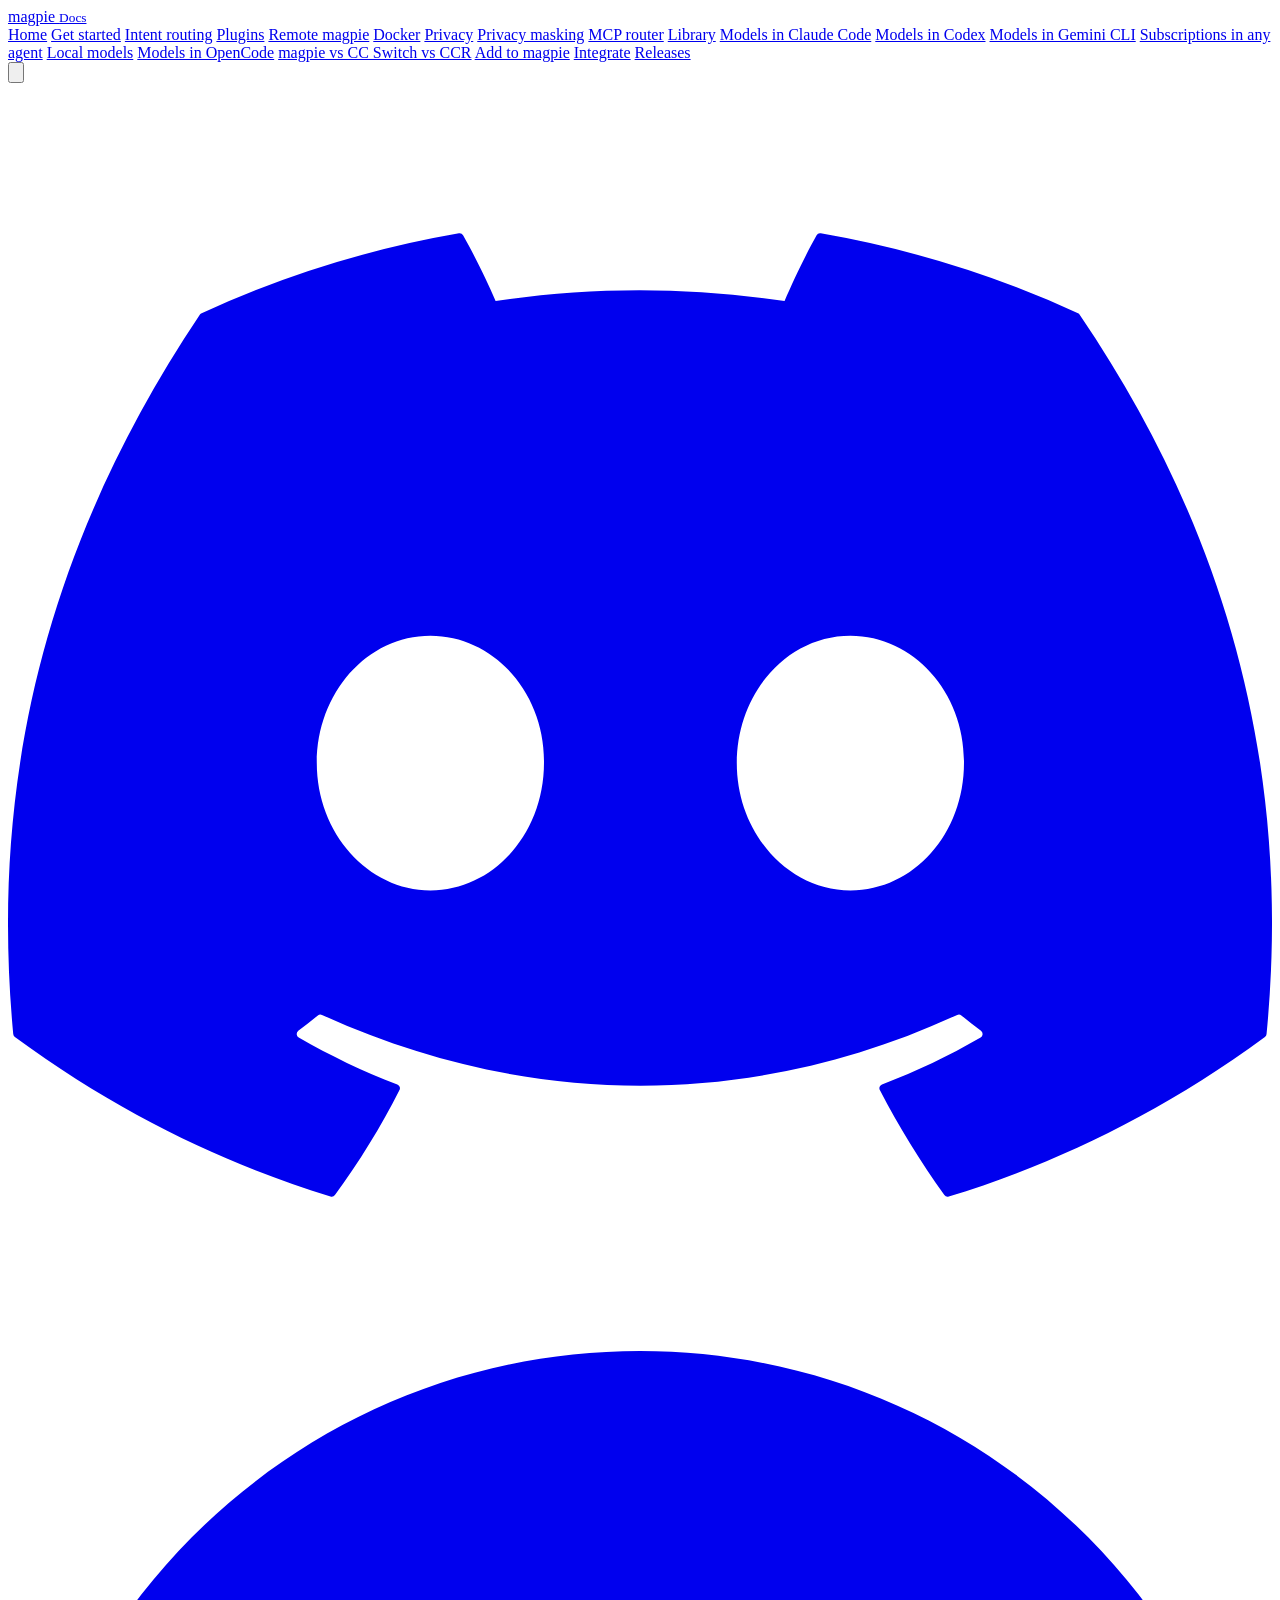
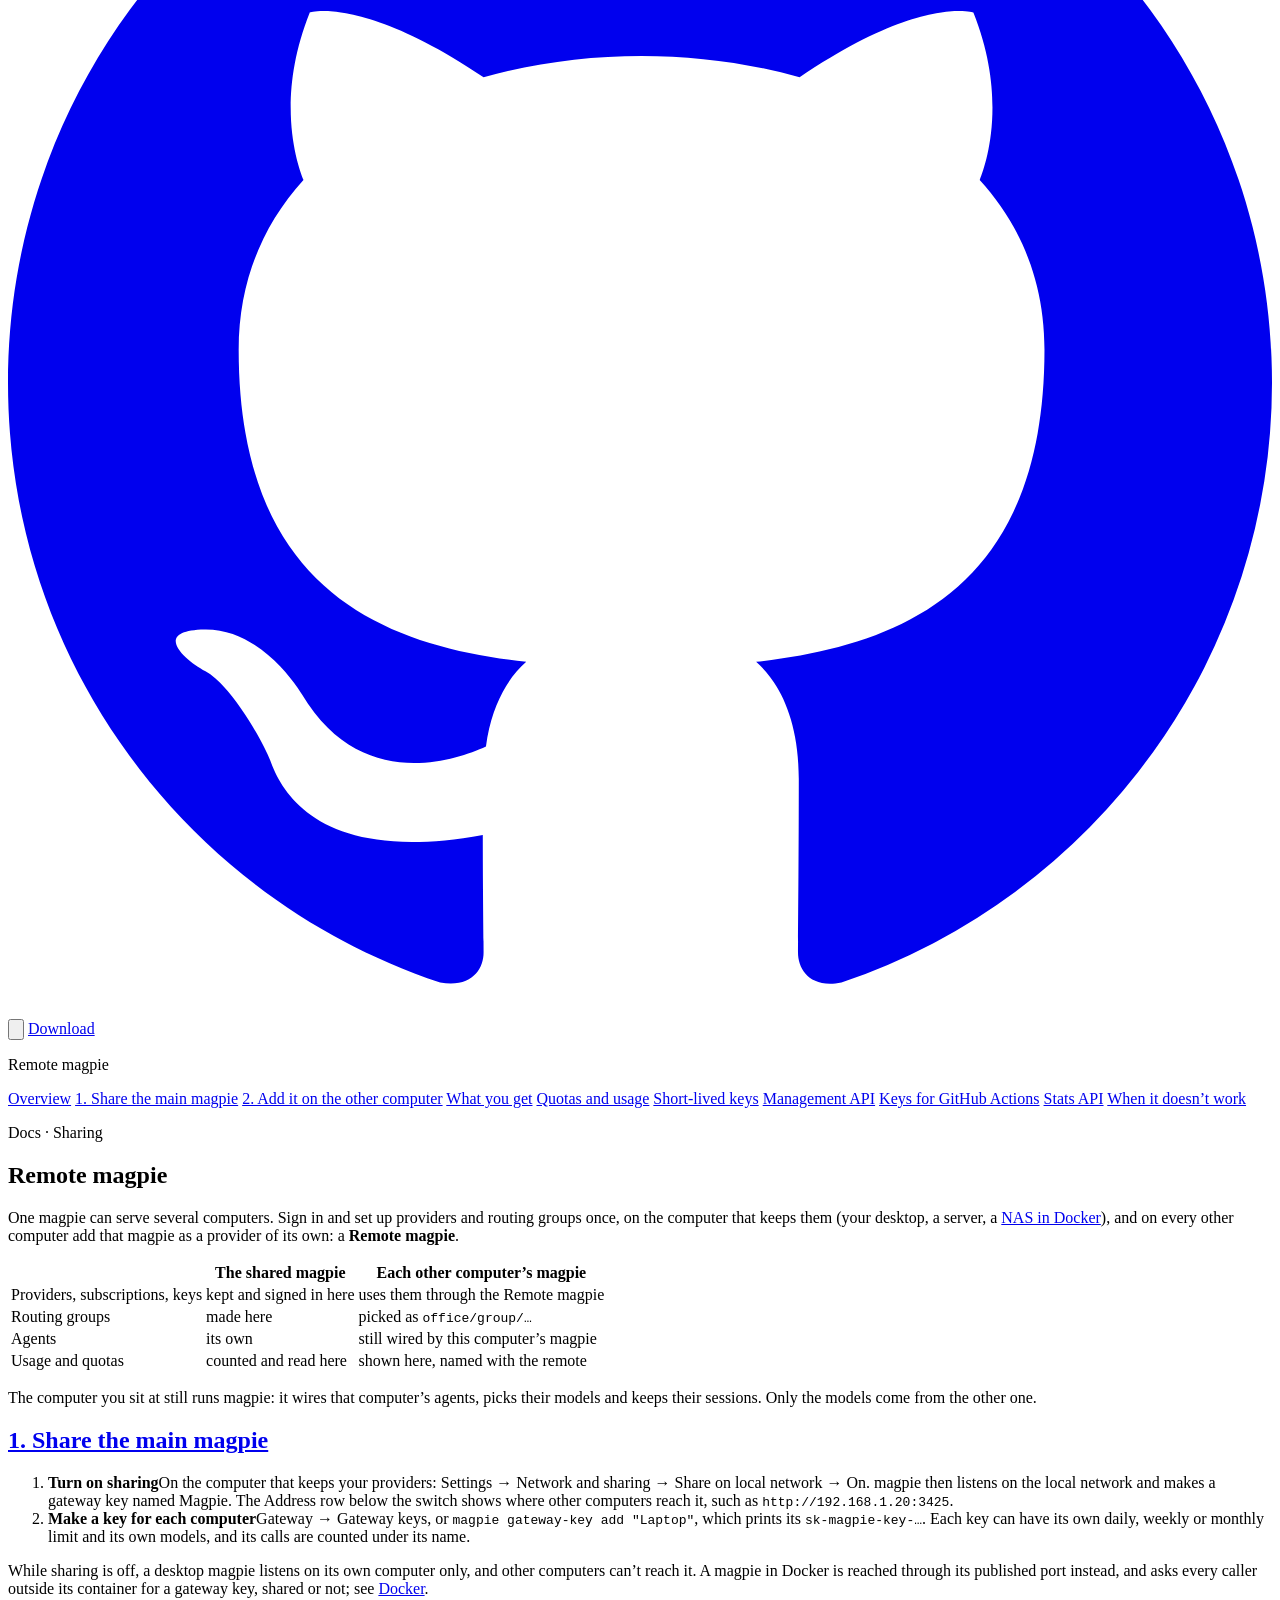
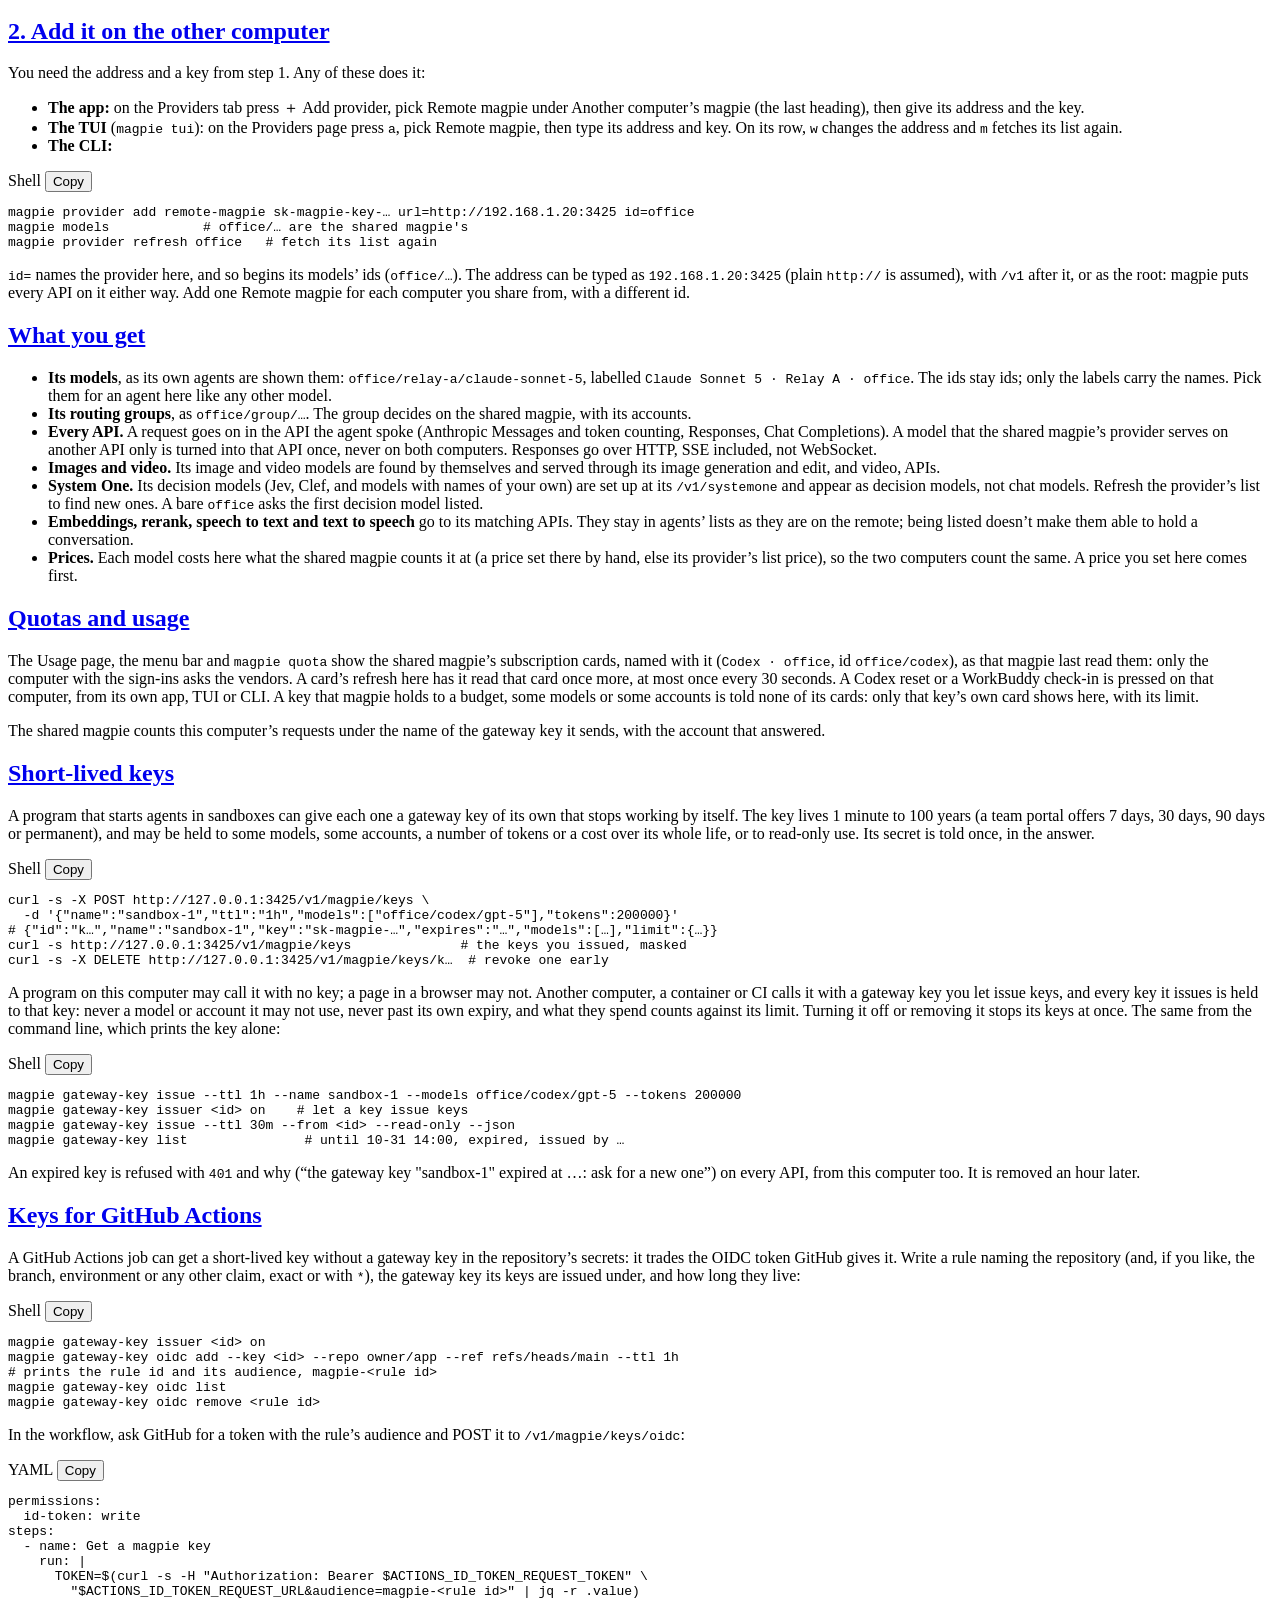
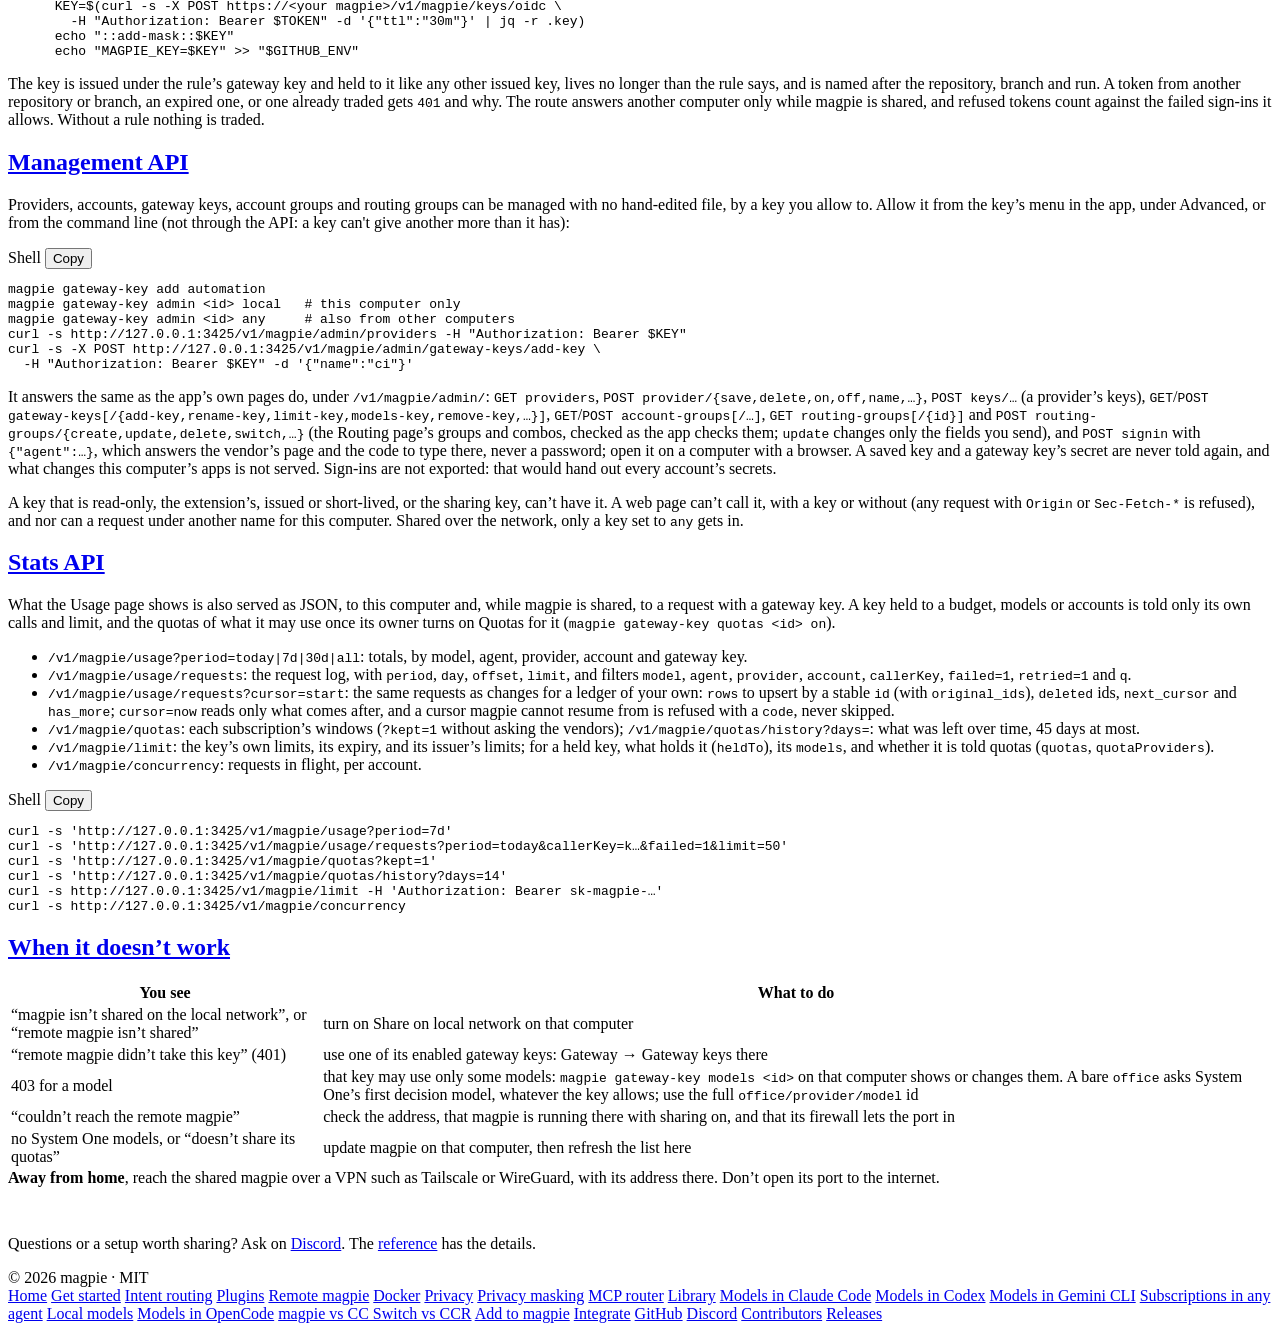
==== site/public/docs/remote.html @ 5e26d884 "access: member keys live up to 100 years, under a named issuer through the management API - MaxIssue" ====
<!doctype html>
<html lang="en">
<head>
<meta charset="utf-8">
<meta name="viewport" content="width=device-width, initial-scale=1">
<title>Remote magpie: one AI gateway for every computer on your network · magpie</title>
<meta name="description" content="Use one magpie from several computers: share it on the network, add it on each other computer as a Remote magpie (app, TUI or CLI), and what comes over: models, routing groups, images, System One, prices and quotas.">
<meta name="color-scheme" content="light dark">
<meta name="theme-color" content="#fafafa">
<script>
(() => {
  let mode = "system";
  try { mode = localStorage.getItem("theme") || "system"; } catch {}
  const q = matchMedia("(prefers-color-scheme: dark)");
  const apply = () => {
    const t = mode === "system" ? (q.matches ? "dark" : "light") : mode;
    document.documentElement.dataset.theme = t;
    document.querySelector('meta[name="theme-color"]').content = t === "dark" ? "#0b0b0c" : "#fafafa";
    document.querySelectorAll("button.theme").forEach((b) => { b.dataset.mode = mode; b.title = "Theme: " + mode; });
  };
  q.addEventListener("change", () => mode === "system" && apply());
  window.setTheme = (m) => { mode = m; try { m === "system" ? localStorage.removeItem("theme") : localStorage.setItem("theme", m); } catch {} apply(); };
  window.themeMode = () => mode;
  apply();
})();
</script>
<script>try{if(/Linux/.test(navigator.userAgent)&&!/Android/.test(navigator.userAgent)||localStorage.getItem("omarchy")||/[?&]omarchy=/.test(location.search))document.write('<script src="/omarchy.js"><\/script>')}catch(e){}</script>
<link rel="icon" href="/favicon.png" type="image/png">
<link rel="apple-touch-icon" href="/img/icon-256.png">
<link rel="alternate" hreflang="en" href="https://usemagpie.ai/docs/remote">
<link rel="alternate" hreflang="zh" href="https://usemagpie.ai/docs/zh/remote">
<link rel="alternate" hreflang="ja" href="https://usemagpie.ai/docs/ja/remote">
<link rel="alternate" hreflang="x-default" href="https://usemagpie.ai/docs/remote">
<link rel="canonical" href="https://usemagpie.ai/docs/remote">
<link rel="stylesheet" href="/docs.css">
<meta property="og:site_name" content="magpie">
<meta property="og:title" content="Remote magpie">
<meta property="og:description" content="One magpie&#x27;s providers, accounts and routing groups, on every computer you use.">
<meta property="og:image" content="https://usemagpie.ai/img/og.png">
<meta property="og:url" content="https://usemagpie.ai/docs/remote">
<meta name="twitter:card" content="summary_large_image">
<script type="application/ld+json">
{
 "@context": "https://schema.org",
 "@graph": [
  {
   "@type": "TechArticle",
   "headline": "Remote magpie",
   "description": "Use one magpie from several computers: share it on the network, add it on each other computer as a Remote magpie (app, TUI or CLI), and what comes over: models, routing groups, images, System One, prices and quotas.",
   "inLanguage": "en",
   "url": "https://usemagpie.ai/docs/remote",
   "about": {
    "@type": "SoftwareApplication",
    "name": "magpie",
    "applicationCategory": "DeveloperApplication",
    "operatingSystem": "macOS, Windows, Linux"
   },
   "publisher": {
    "@type": "Organization",
    "name": "magpie",
    "url": "https://usemagpie.ai/"
   }
  },
  {
   "@type": "BreadcrumbList",
   "itemListElement": [
    {
     "@type": "ListItem",
     "position": 1,
     "name": "magpie",
     "item": "https://usemagpie.ai/"
    },
    {
     "@type": "ListItem",
     "position": 2,
     "name": "Docs",
     "item": "https://usemagpie.ai/docs/start"
    },
    {
     "@type": "ListItem",
     "position": 3,
     "name": "Remote magpie",
     "item": "https://usemagpie.ai/docs/remote"
    }
   ]
  }
 ]
}
</script>
</head>
<body>

<nav><div class="wrap">
  <a class="brand" href="/"><img class="bird" src="/img/magpie-small.svg" alt="">magpie <small>Docs</small></a>
  <div class="links">
    <a href="/">Home</a>
    <a href="/docs/start">Get started</a>
    <a href="/docs/intent">Intent routing</a>
    <a href="/docs/plugins">Plugins</a>
    <a class="toc-only" href="/docs/remote">Remote magpie</a>
    <a class="toc-only" href="/docs/docker">Docker</a>
    <a class="toc-only" href="/docs/privacy">Privacy</a>
    <a class="toc-only" href="/docs/masking">Privacy masking</a>
    <a class="toc-only" href="/docs/mcp-router">MCP router</a>
    <a class="toc-only" href="/docs/library">Library</a>
    <a class="toc-only" href="/docs/claude-code-models">Models in Claude Code</a>
    <a class="toc-only" href="/docs/codex-models">Models in Codex</a>
    <a class="toc-only" href="/docs/gemini-cli-models">Models in Gemini CLI</a>
    <a class="toc-only" href="/docs/subscriptions">Subscriptions in any agent</a>
    <a class="toc-only" href="/docs/local-models">Local models</a>
    <a class="toc-only" href="/docs/opencode-models">Models in OpenCode</a>
    <a class="toc-only" href="/docs/alternatives">magpie vs CC Switch vs CCR</a>
    <a href="/docs/import">Add to magpie</a>
    <a href="/docs/integrate">Integrate</a>
    <a href="https://github.com/yetone/magpie-releases/releases">Releases</a>
  </div>
  <div class="langs">
    <button class="icon-btn lang" type="button" aria-label="Language" title="Language" aria-haspopup="true" aria-expanded="false" aria-controls="langs"><svg viewBox="0 0 16 16" fill="none" stroke="currentColor" stroke-width="1.4" aria-hidden="true"><circle cx="8" cy="8" r="6.25"/><path d="M1.75 8h12.5M8 1.75c1.7 1.75 2.55 3.83 2.55 6.25S9.7 12.5 8 14.25M8 1.75C6.3 3.5 5.45 5.58 5.45 8S6.3 12.5 8 14.25"/></svg></button>
    <div class="lang-menu" id="langs" hidden>
      <a href="/docs/remote" hreflang="en" lang="en">English</a>
      <a href="/docs/zh/remote" hreflang="zh" lang="zh">中文</a>
      <a href="/docs/ja/remote" hreflang="ja" lang="ja">日本語</a>
    </div>
  </div>
  <a class="icon-btn" href="https://discord.gg/vGSnD3ZKQF" aria-label="magpie on Discord" title="Join us on Discord"><svg viewBox="0 0 24 24" fill="currentColor" aria-hidden="true"><path d="M20.317 4.3698a19.7913 19.7913 0 00-4.8851-1.5152.0741.0741 0 00-.0785.0371c-.211.3753-.4447.8648-.6083 1.2495-1.8447-.2762-3.68-.2762-5.4868 0-.1636-.3933-.4058-.8742-.6177-1.2495a.077.077 0 00-.0785-.037 19.7363 19.7363 0 00-4.8852 1.515.0699.0699 0 00-.0321.0277C.5334 9.0458-.319 13.5799.0992 18.0578a.0824.0824 0 00.0312.0561c2.0528 1.5076 4.0413 2.4228 5.9929 3.0294a.0777.0777 0 00.0842-.0276c.4616-.6304.8731-1.2952 1.226-1.9942a.076.076 0 00-.0416-.1057c-.6528-.2476-1.2743-.5495-1.8722-.8923a.077.077 0 01-.0076-.1277c.1258-.0943.2517-.1923.3718-.2914a.0743.0743 0 01.0776-.0105c3.9278 1.7933 8.18 1.7933 12.0614 0a.0739.0739 0 01.0785.0095c.1202.099.246.1981.3728.2924a.077.077 0 01-.0066.1276 12.2986 12.2986 0 01-1.873.8914.0766.0766 0 00-.0407.1067c.3604.698.7719 1.3628 1.225 1.9932a.076.076 0 00.0842.0286c1.961-.6067 3.9495-1.5219 6.0023-3.0294a.077.077 0 00.0313-.0552c.5004-5.177-.8382-9.6739-3.5485-13.6604a.061.061 0 00-.0312-.0286zM8.02 15.3312c-1.1825 0-2.1569-1.0857-2.1569-2.419 0-1.3332.9555-2.4189 2.157-2.4189 1.2108 0 2.1757 1.0952 2.1568 2.419 0 1.3332-.9555 2.4189-2.1569 2.4189zm7.9748 0c-1.1825 0-2.1569-1.0857-2.1569-2.419 0-1.3332.9554-2.4189 2.1569-2.4189 1.2108 0 2.1757 1.0952 2.1568 2.419 0 1.3332-.946 2.4189-2.1568 2.4189Z"/></svg></a>
  <a class="icon-btn" href="https://github.com/yetone/magpie" aria-label="magpie on GitHub" title="Source on GitHub"><svg viewBox="0 0 16 16" fill="currentColor" aria-hidden="true"><path d="M8 0C3.58 0 0 3.58 0 8c0 3.54 2.29 6.53 5.47 7.59.4.07.55-.17.55-.38 0-.19-.01-.82-.01-1.49-2.01.37-2.53-.49-2.69-.94-.09-.23-.48-.94-.82-1.13-.28-.15-.68-.52-.01-.53.63-.01 1.08.58 1.23.82.72 1.21 1.87.87 2.33.66.07-.52.28-.87.51-1.07-1.78-.2-3.64-.89-3.64-3.95 0-.87.31-1.59.82-2.15-.08-.2-.36-1.02.08-2.12 0 0 .67-.21 2.2.82.64-.18 1.32-.27 2-.27.68 0 1.36.09 2 .27 1.53-1.04 2.2-.82 2.2-.82.44 1.1.16 1.92.08 2.12.51.56.82 1.27.82 2.15 0 3.07-1.87 3.75-3.65 3.95.29.25.54.73.54 1.48 0 1.07-.01 1.93-.01 2.2 0 .21.15.46.55.38A8.013 8.013 0 0 0 16 8c0-4.42-3.58-8-8-8Z"/></svg></a>
  <button class="icon-btn theme" type="button" aria-label="Theme" title="Theme: system"><svg class="i-system" viewBox="0 0 16 16" fill="none" stroke="currentColor" stroke-width="1.5"><rect x="1.75" y="2.75" width="12.5" height="8.5" rx="1.5"/><path d="M5.5 14h5M8 11.25V14"/></svg><svg class="i-light" viewBox="0 0 16 16" fill="none" stroke="currentColor" stroke-width="1.5" stroke-linecap="round"><circle cx="8" cy="8" r="3"/><path d="M8 1v1.5M8 13.5V15M1 8h1.5M13.5 8H15M3 3l1 1M12 12l1 1M3 13l1-1M12 4l1-1"/></svg><svg class="i-dark" viewBox="0 0 16 16" fill="none" stroke="currentColor" stroke-width="1.5" stroke-linejoin="round"><path d="M13.5 9.5A5.5 5.5 0 0 1 6.5 2.5a5.5 5.5 0 1 0 7 7Z"/></svg></button>
  <a class="btn small" href="/#get">Download</a>
</div></nav>

<main class="wrap doc">
  <aside class="toc">
    <p>Remote magpie</p>
    <a href="#overview">Overview</a>
    <a href="#share">1. Share the main magpie</a>
    <a href="#add">2. Add it on the other computer</a>
    <a href="#models">What you get</a>
    <a href="#quotas">Quotas and usage</a>
    <a href="#keys">Short-lived keys</a>
    <a href="#admin">Management API</a>
    <a href="#oidc">Keys for GitHub Actions</a>
    <a href="#api">Stats API</a>
    <a href="#trouble">When it doesn’t work</a>
  </aside>

  <article>
    <p class="eyebrow" id="overview">Docs · Sharing</p>
    <h1>Remote magpie</h1>
    <p class="lede">One magpie can serve several computers. Sign in and set up providers and routing groups once, on the computer that keeps them (your desktop, a server, a <a href="/docs/docker">NAS in Docker</a>), and on every other computer add that magpie as a provider of its own: a <b>Remote magpie</b>.</p>

    <div class="table-wrap"><table>
      <tr><th></th><th>The shared magpie</th><th>Each other computer’s magpie</th></tr>
      <tr><td>Providers, subscriptions, keys</td><td>kept and signed in here</td><td>uses them through the Remote magpie</td></tr>
      <tr><td>Routing groups</td><td>made here</td><td>picked as <code>office/group/…</code></td></tr>
      <tr><td>Agents</td><td>its own</td><td>still wired by this computer’s magpie</td></tr>
      <tr><td>Usage and quotas</td><td>counted and read here</td><td>shown here, named with the remote</td></tr>
    </table></div>
    <p>The computer you sit at still runs magpie: it wires that computer’s agents, picks their models and keeps their sessions. Only the models come from the other one.</p>

    <h2 id="share"><a class="anchor" href="#share">1. Share the main magpie</a></h2>
    <ol class="steps">
      <li><b>Turn on sharing</b>On the computer that keeps your providers: <span class="ui">Settings</span> → <span class="ui">Network and sharing</span> → <span class="ui">Share on local network</span> → <span class="ui">On</span>. magpie then listens on the local network and makes a gateway key named <span class="ui">Magpie</span>. The <span class="ui">Address</span> row below the switch shows where other computers reach it, such as <code>http://192.168.1.20:3425</code>.</li>
      <li><b>Make a key for each computer</b><span class="ui">Gateway</span> → <span class="ui">Gateway keys</span>, or <code>magpie gateway-key add "Laptop"</code>, which prints its <code>sk-magpie-key-…</code>. Each key can have its own daily, weekly or monthly limit and its own models, and its calls are counted under its name.</li>
    </ol>
    <p>While sharing is off, a desktop magpie listens on its own computer only, and other computers can’t reach it. A magpie in Docker is reached through its published port instead, and asks every caller outside its container for a gateway key, shared or not; see <a href="/docs/docker#share">Docker</a>.</p>

    <h2 id="add"><a class="anchor" href="#add">2. Add it on the other computer</a></h2>
    <p>You need the address and a key from step 1. Any of these does it:</p>
    <ul>
      <li><b>The app:</b> on the <span class="ui">Providers</span> tab press <span class="ui">＋ Add provider</span>, pick <span class="ui">Remote magpie</span> under <span class="ui">Another computer’s magpie</span> (the last heading), then give its address and the key.</li>
      <li><b>The TUI</b> (<code>magpie tui</code>): on the Providers page press <code>a</code>, pick Remote magpie, then type its address and key. On its row, <code>w</code> changes the address and <code>m</code> fetches its list again.</li>
      <li><b>The CLI:</b></li>
    </ul>
    <div class="code">
      <span class="lang">Shell</span>
      <button class="copy" data-copy="ex-add">Copy</button>
      <pre id="ex-add">magpie provider add remote-magpie sk-magpie-key-… url=http://192.168.1.20:3425 id=office
magpie models            <span class="c"># office/… are the shared magpie's</span>
magpie provider refresh office   <span class="c"># fetch its list again</span></pre>
    </div>
    <p><code>id=</code> names the provider here, and so begins its models’ ids (<code>office/…</code>). The address can be typed as <code>192.168.1.20:3425</code> (plain <code>http://</code> is assumed), with <code>/v1</code> after it, or as the root: magpie puts every API on it either way. Add one Remote magpie for each computer you share from, with a different id.</p>

    <h2 id="models"><a class="anchor" href="#models">What you get</a></h2>
    <ul>
      <li><b>Its models</b>, as its own agents are shown them: <code>office/relay-a/claude-sonnet-5</code>, labelled <code>Claude Sonnet 5 · Relay A · office</code>. The ids stay ids; only the labels carry the names. Pick them for an agent here like any other model.</li>
      <li><b>Its routing groups</b>, as <code>office/group/…</code>. The group decides on the shared magpie, with its accounts.</li>
      <li><b>Every API.</b> A request goes on in the API the agent spoke (Anthropic Messages and token counting, Responses, Chat Completions). A model that the shared magpie’s provider serves on another API only is turned into that API once, never on both computers. Responses go over HTTP, SSE included, not WebSocket.</li>
      <li><b>Images and video.</b> Its image and video models are found by themselves and served through its image generation and edit, and video, APIs.</li>
      <li><b>System One.</b> Its decision models (Jev, Clef, and models with names of your own) are set up at its <code>/v1/systemone</code> and appear as decision models, not chat models. Refresh the provider’s list to find new ones. A bare <code>office</code> asks the first decision model listed.</li>
      <li><b>Embeddings, rerank, speech to text and text to speech</b> go to its matching APIs. They stay in agents’ lists as they are on the remote; being listed doesn’t make them able to hold a conversation.</li>
      <li><b>Prices.</b> Each model costs here what the shared magpie counts it at (a price set there by hand, else its provider’s list price), so the two computers count the same. A price you set here comes first.</li>
    </ul>

    <h2 id="quotas"><a class="anchor" href="#quotas">Quotas and usage</a></h2>
    <p>The Usage page, the menu bar and <code>magpie quota</code> show the shared magpie’s subscription cards, named with it (<code>Codex · office</code>, id <code>office/codex</code>), as that magpie last read them: only the computer with the sign-ins asks the vendors. A card’s refresh here has it read that card once more, at most once every 30 seconds. A Codex reset or a WorkBuddy check-in is pressed on that computer, from its own app, TUI or CLI. A key that magpie holds to a budget, some models or some accounts is told none of its cards: only that key’s own card shows here, with its limit.</p>
    <p>The shared magpie counts this computer’s requests under the name of the gateway key it sends, with the account that answered.</p>

    <h2 id="keys"><a class="anchor" href="#keys">Short-lived keys</a></h2>
    <p>A program that starts agents in sandboxes can give each one a gateway key of its own that stops working by itself. The key lives 1 minute to 100 years (a team portal offers 7 days, 30 days, 90 days or permanent), and may be held to some models, some accounts, a number of tokens or a cost over its whole life, or to read-only use. Its secret is told once, in the answer.</p>
    <div class="code">
      <span class="lang">Shell</span>
      <button class="copy" data-copy="ex-keys">Copy</button>
      <pre id="ex-keys">curl -s -X POST http://127.0.0.1:3425/v1/magpie/keys \
  -d '{"name":"sandbox-1","ttl":"1h","models":["office/codex/gpt-5"],"tokens":200000}'
<span class="c"># {"id":"k…","name":"sandbox-1","key":"sk-magpie-…","expires":"…","models":[…],"limit":{…}}</span>
curl -s http://127.0.0.1:3425/v1/magpie/keys              <span class="c"># the keys you issued, masked</span>
curl -s -X DELETE http://127.0.0.1:3425/v1/magpie/keys/k…  <span class="c"># revoke one early</span></pre>
    </div>
    <p>A program on this computer may call it with no key; a page in a browser may not. Another computer, a container or CI calls it with a gateway key you let issue keys, and every key it issues is held to that key: never a model or account it may not use, never past its own expiry, and what they spend counts against its limit. Turning it off or removing it stops its keys at once. The same from the command line, which prints the key alone:</p>
    <div class="code">
      <span class="lang">Shell</span>
      <button class="copy" data-copy="ex-keys-cli">Copy</button>
      <pre id="ex-keys-cli">magpie gateway-key issue --ttl 1h --name sandbox-1 --models office/codex/gpt-5 --tokens 200000
magpie gateway-key issuer &lt;id&gt; on    <span class="c"># let a key issue keys</span>
magpie gateway-key issue --ttl 30m --from &lt;id&gt; --read-only --json
magpie gateway-key list               <span class="c"># until 10-31 14:00, expired, issued by …</span></pre>
    </div>
    <p>An expired key is refused with <code>401</code> and why (“the gateway key "sandbox-1" expired at …: ask for a new one”) on every API, from this computer too. It is removed an hour later.</p>

    <h2 id="oidc"><a class="anchor" href="#oidc">Keys for GitHub Actions</a></h2>
    <p>A GitHub Actions job can get a short-lived key without a gateway key in the repository’s secrets: it trades the OIDC token GitHub gives it. Write a rule naming the repository (and, if you like, the branch, environment or any other claim, exact or with <code>*</code>), the gateway key its keys are issued under, and how long they live:</p>
    <div class="code">
      <span class="lang">Shell</span>
      <button class="copy" data-copy="ex-oidc-cli">Copy</button>
      <pre id="ex-oidc-cli">magpie gateway-key issuer &lt;id&gt; on
magpie gateway-key oidc add --key &lt;id&gt; --repo owner/app --ref refs/heads/main --ttl 1h
<span class="c"># prints the rule id and its audience, magpie-&lt;rule id&gt;</span>
magpie gateway-key oidc list
magpie gateway-key oidc remove &lt;rule id&gt;</pre>
    </div>
    <p>In the workflow, ask GitHub for a token with the rule’s audience and POST it to <code>/v1/magpie/keys/oidc</code>:</p>
    <div class="code">
      <span class="lang">YAML</span>
      <button class="copy" data-copy="ex-oidc">Copy</button>
      <pre id="ex-oidc">permissions:
  id-token: write
steps:
  - name: Get a magpie key
    run: |
      TOKEN=$(curl -s -H "Authorization: Bearer $ACTIONS_ID_TOKEN_REQUEST_TOKEN" \
        "$ACTIONS_ID_TOKEN_REQUEST_URL&amp;audience=magpie-&lt;rule id&gt;" | jq -r .value)
      KEY=$(curl -s -X POST https://&lt;your magpie&gt;/v1/magpie/keys/oidc \
        -H "Authorization: Bearer $TOKEN" -d '{"ttl":"30m"}' | jq -r .key)
      echo "::add-mask::$KEY"
      echo "MAGPIE_KEY=$KEY" &gt;&gt; "$GITHUB_ENV"</pre>
    </div>
    <p>The key is issued under the rule’s gateway key and held to it like any other issued key, lives no longer than the rule says, and is named after the repository, branch and run. A token from another repository or branch, an expired one, or one already traded gets <code>401</code> and why. The route answers another computer only while magpie is shared, and refused tokens count against the failed sign-ins it allows. Without a rule nothing is traded.</p>

    <h2 id="admin"><a class="anchor" href="#admin">Management API</a></h2>
    <p>Providers, accounts, gateway keys, account groups and routing groups can be managed with no hand-edited file, by a key you allow to. Allow it from the key’s menu in the app, under Advanced, or from the command line (not through the API: a key can't give another more than it has):</p>
    <div class="code">
      <span class="lang">Shell</span>
      <button class="copy" data-copy="ex-admin">Copy</button>
      <pre id="ex-admin">magpie gateway-key add automation
magpie gateway-key admin &lt;id&gt; local   <span class="c"># this computer only</span>
magpie gateway-key admin &lt;id&gt; any     <span class="c"># also from other computers</span>
curl -s http://127.0.0.1:3425/v1/magpie/admin/providers -H "Authorization: Bearer $KEY"
curl -s -X POST http://127.0.0.1:3425/v1/magpie/admin/gateway-keys/add-key \
  -H "Authorization: Bearer $KEY" -d '{"name":"ci"}'</pre>
    </div>
    <p>It answers the same as the app’s own pages do, under <code>/v1/magpie/admin/</code>: <code>GET providers</code>, <code>POST provider/{save,delete,on,off,name,…}</code>, <code>POST keys/…</code> (a provider’s keys), <code>GET</code>/<code>POST gateway-keys[/{add-key,rename-key,limit-key,models-key,remove-key,…}]</code>, <code>GET</code>/<code>POST account-groups[/…]</code>, <code>GET routing-groups[/{id}]</code> and <code>POST routing-groups/{create,update,delete,switch,…}</code> (the Routing page’s groups and combos, checked as the app checks them; <code>update</code> changes only the fields you send), and <code>POST signin</code> with <code>{"agent":…}</code>, which answers the vendor’s page and the code to type there, never a password; open it on a computer with a browser. A saved key and a gateway key’s secret are never told again, and what changes this computer’s apps is not served. Sign-ins are not exported: that would hand out every account’s secrets.</p>
    <p>A key that is read-only, the extension’s, issued or short-lived, or the sharing key, can’t have it. A web page can’t call it, with a key or without (any request with <code>Origin</code> or <code>Sec-Fetch-*</code> is refused), and nor can a request under another name for this computer. Shared over the network, only a key set to <code>any</code> gets in.</p>

    <h2 id="api"><a class="anchor" href="#api">Stats API</a></h2>
    <p>What the Usage page shows is also served as JSON, to this computer and, while magpie is shared, to a request with a gateway key. A key held to a budget, models or accounts is told only its own calls and limit, and the quotas of what it may use once its owner turns on <span class="ui">Quotas</span> for it (<code>magpie gateway-key quotas &lt;id&gt; on</code>).</p>
    <ul>
      <li><code>/v1/magpie/usage?period=today|7d|30d|all</code>: totals, by model, agent, provider, account and gateway key.</li>
      <li><code>/v1/magpie/usage/requests</code>: the request log, with <code>period</code>, <code>day</code>, <code>offset</code>, <code>limit</code>, and filters <code>model</code>, <code>agent</code>, <code>provider</code>, <code>account</code>, <code>callerKey</code>, <code>failed=1</code>, <code>retried=1</code> and <code>q</code>.</li>
      <li><code>/v1/magpie/usage/requests?cursor=start</code>: the same requests as changes for a ledger of your own: <code>rows</code> to upsert by a stable <code>id</code> (with <code>original_ids</code>), <code>deleted</code> ids, <code>next_cursor</code> and <code>has_more</code>; <code>cursor=now</code> reads only what comes after, and a cursor magpie cannot resume from is refused with a <code>code</code>, never skipped.</li>
      <li><code>/v1/magpie/quotas</code>: each subscription’s windows (<code>?kept=1</code> without asking the vendors); <code>/v1/magpie/quotas/history?days=</code>: what was left over time, 45 days at most.</li>
      <li><code>/v1/magpie/limit</code>: the key’s own limits, its expiry, and its issuer’s limits; for a held key, what holds it (<code>heldTo</code>), its <code>models</code>, and whether it is told quotas (<code>quotas</code>, <code>quotaProviders</code>).</li>
      <li><code>/v1/magpie/concurrency</code>: requests in flight, per account.</li>
    </ul>
    <div class="code">
      <span class="lang">Shell</span>
      <button class="copy" data-copy="ex-api">Copy</button>
      <pre id="ex-api">curl -s 'http://127.0.0.1:3425/v1/magpie/usage?period=7d'
curl -s 'http://127.0.0.1:3425/v1/magpie/usage/requests?period=today&amp;callerKey=k…&amp;failed=1&amp;limit=50'
curl -s 'http://127.0.0.1:3425/v1/magpie/quotas?kept=1'
curl -s 'http://127.0.0.1:3425/v1/magpie/quotas/history?days=14'
curl -s http://127.0.0.1:3425/v1/magpie/limit -H 'Authorization: Bearer sk-magpie-…'
curl -s http://127.0.0.1:3425/v1/magpie/concurrency</pre>
    </div>

    <h2 id="trouble"><a class="anchor" href="#trouble">When it doesn’t work</a></h2>
    <div class="table-wrap"><table>
      <tr><th>You see</th><th>What to do</th></tr>
      <tr><td>“magpie isn’t shared on the local network”, or “remote magpie isn’t shared”</td><td>turn on <span class="ui">Share on local network</span> on that computer</td></tr>
      <tr><td>“remote magpie didn’t take this key” (401)</td><td>use one of its enabled gateway keys: <span class="ui">Gateway</span> → <span class="ui">Gateway keys</span> there</td></tr>
      <tr><td>403 for a model</td><td>that key may use only some models: <code>magpie gateway-key models &lt;id&gt;</code> on that computer shows or changes them. A bare <code>office</code> asks System One’s first decision model, whatever the key allows; use the full <code>office/provider/model</code> id</td></tr>
      <tr><td>“couldn’t reach the remote magpie”</td><td>check the address, that magpie is running there with sharing on, and that its firewall lets the port in</td></tr>
      <tr><td>no System One models, or “doesn’t share its quotas”</td><td>update magpie on that computer, then refresh the list here</td></tr>
    </table></div>
    <div class="callout"><b>Away from home</b>, reach the shared magpie over a VPN such as Tailscale or WireGuard, with its address there. Don’t open its port to the internet.</div>

    <p style="margin-top:48px">Questions or a setup worth sharing? Ask on <a href="https://discord.gg/vGSnD3ZKQF">Discord</a>. The <a href="https://github.com/yetone/magpie/blob/main/docs/reference.md">reference</a> has the details.</p>
  </article>
</main>

<footer><div class="wrap">
  <span>© 2026 magpie · MIT</span>
  <div class="links">
    <a href="/">Home</a>
    <a href="/docs/start">Get started</a>
    <a href="/docs/intent">Intent routing</a>
    <a href="/docs/plugins">Plugins</a>
    <a href="/docs/remote">Remote magpie</a>
    <a href="/docs/docker">Docker</a>
    <a href="/docs/privacy">Privacy</a>
    <a href="/docs/masking">Privacy masking</a>
    <a href="/docs/mcp-router">MCP router</a>
    <a href="/docs/library">Library</a>
    <a href="/docs/claude-code-models">Models in Claude Code</a>
    <a href="/docs/codex-models">Models in Codex</a>
    <a href="/docs/gemini-cli-models">Models in Gemini CLI</a>
    <a href="/docs/subscriptions">Subscriptions in any agent</a>
    <a href="/docs/local-models">Local models</a>
    <a href="/docs/opencode-models">Models in OpenCode</a>
    <a href="/docs/alternatives">magpie vs CC Switch vs CCR</a>
    <a href="/docs/import">Add to magpie</a>
    <a href="/docs/integrate">Integrate</a>
    <a href="https://github.com/yetone/magpie">GitHub</a>
    <a href="https://discord.gg/vGSnD3ZKQF">Discord</a>
    <a href="/docs/contributors">Contributors</a>
    <a href="https://github.com/yetone/magpie-releases/releases">Releases</a>
  </div>
</div></footer>

<script>
(() => {
  const next = { system: "light", light: "dark", dark: "system" };
  document.querySelectorAll("button.theme").forEach((b) => {
    b.dataset.mode = themeMode();
    b.title = "Theme: " + themeMode();
    b.addEventListener("click", () => setTheme(next[themeMode()]));
  });

  document.querySelectorAll(".copy").forEach((b) => b.addEventListener("click", async () => {
    try {
      await navigator.clipboard.writeText(document.getElementById(b.dataset.copy).textContent);
      b.textContent = "Copied"; setTimeout(() => (b.textContent = "Copy"), 1400);
    } catch {}
  }));
})();
</script>
<script src="/docs.js"></script>
</body>
</html>
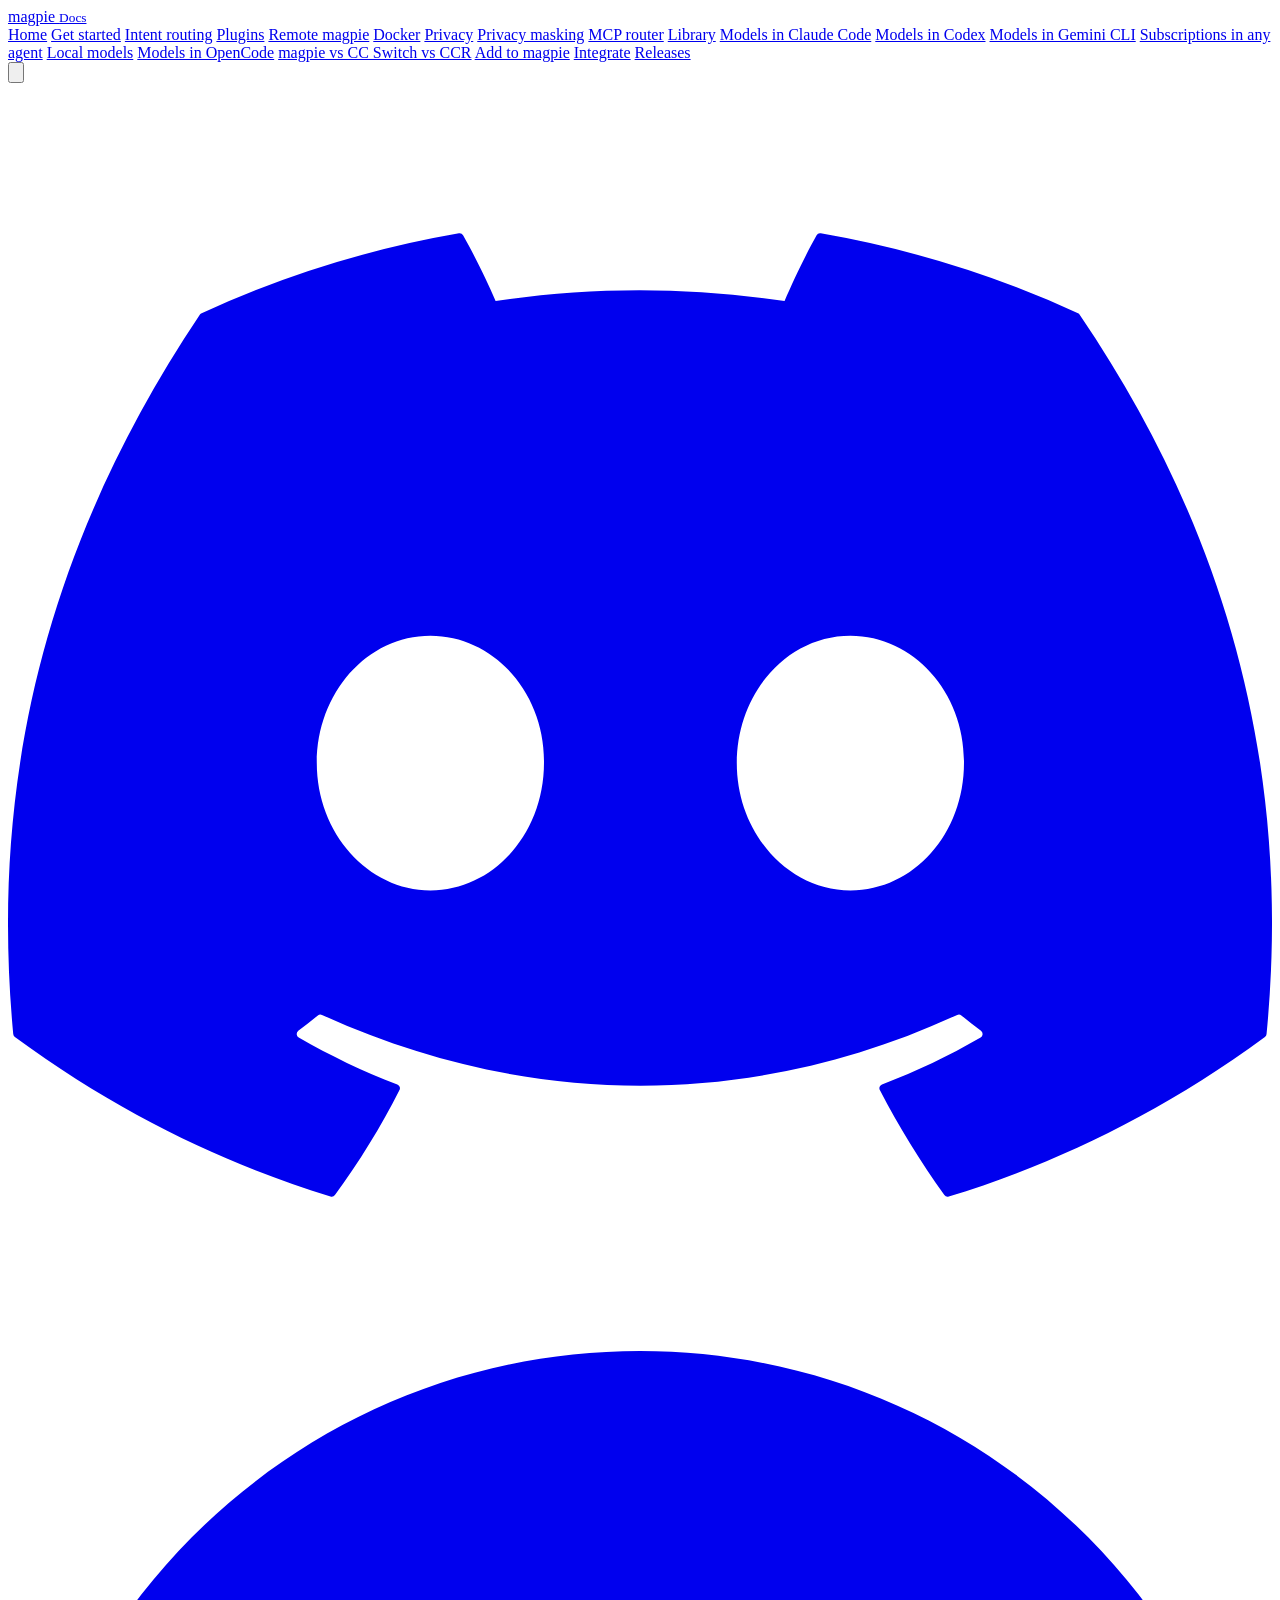
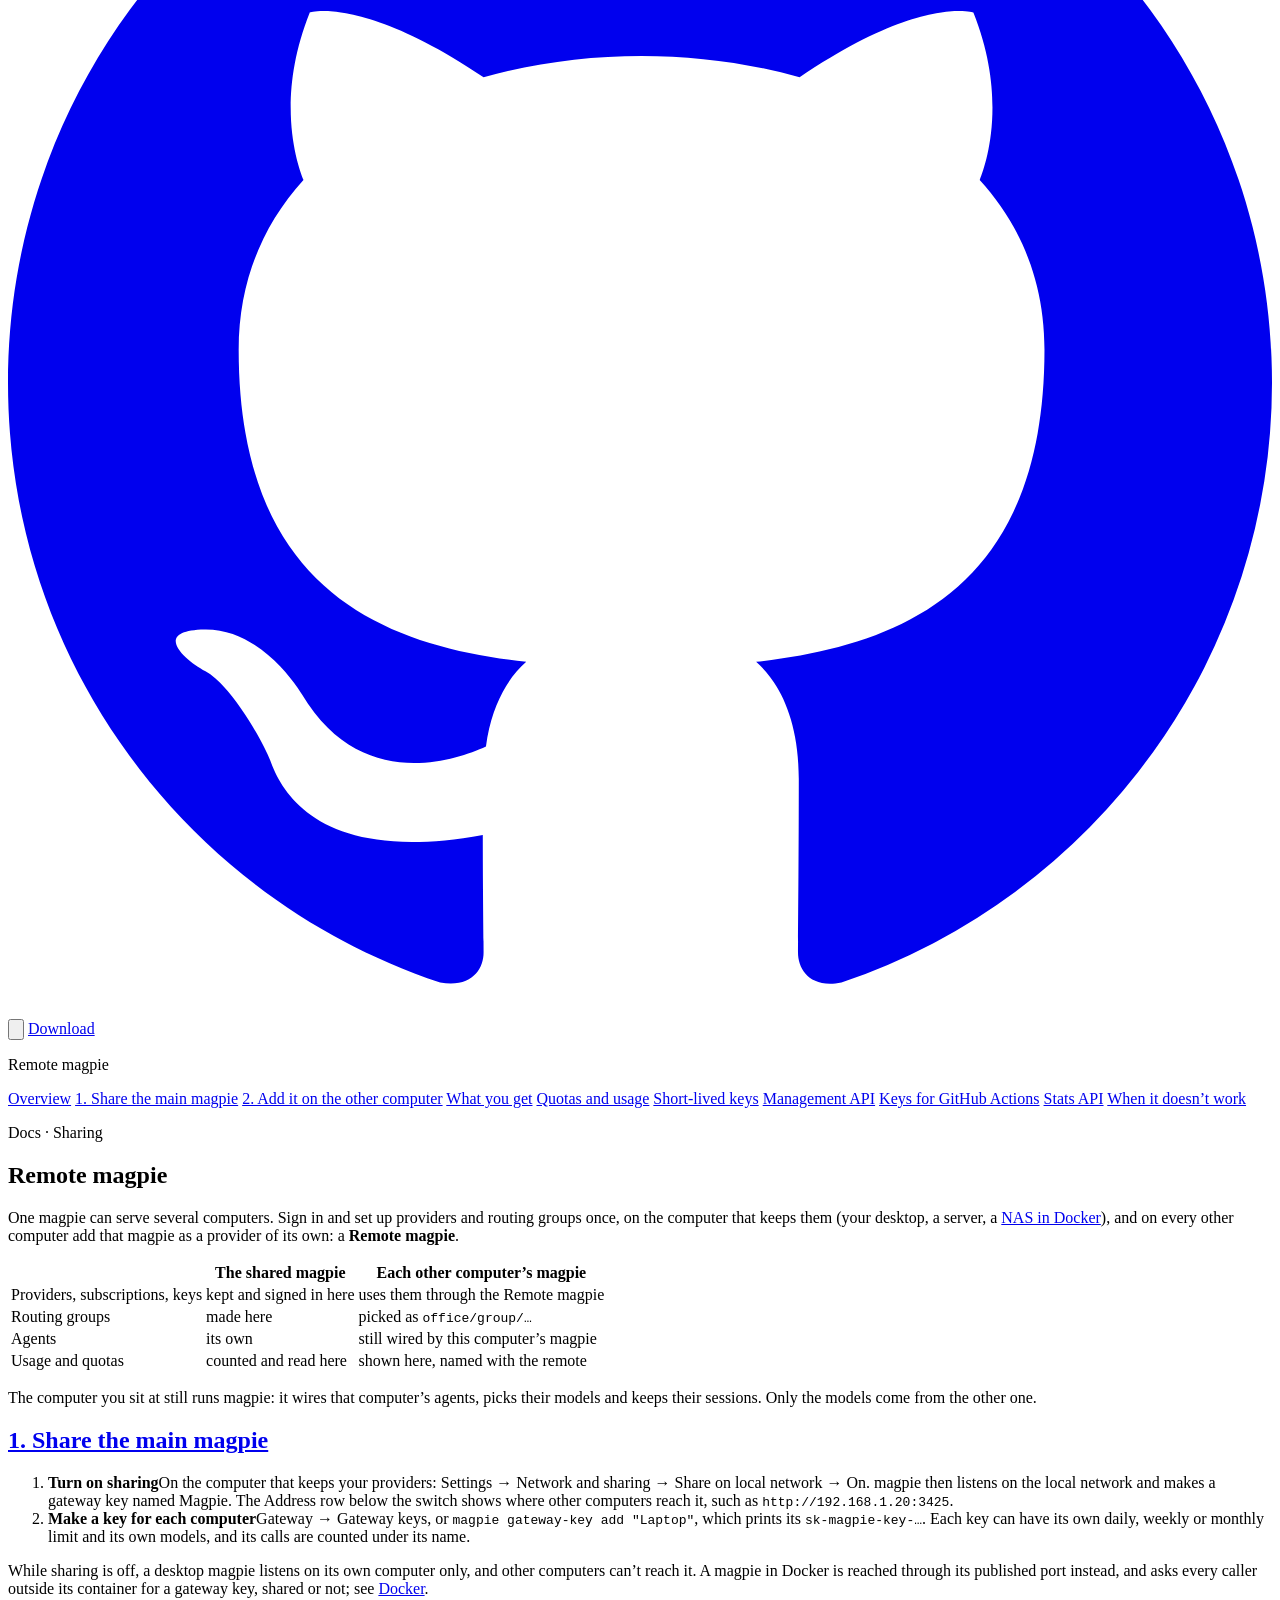
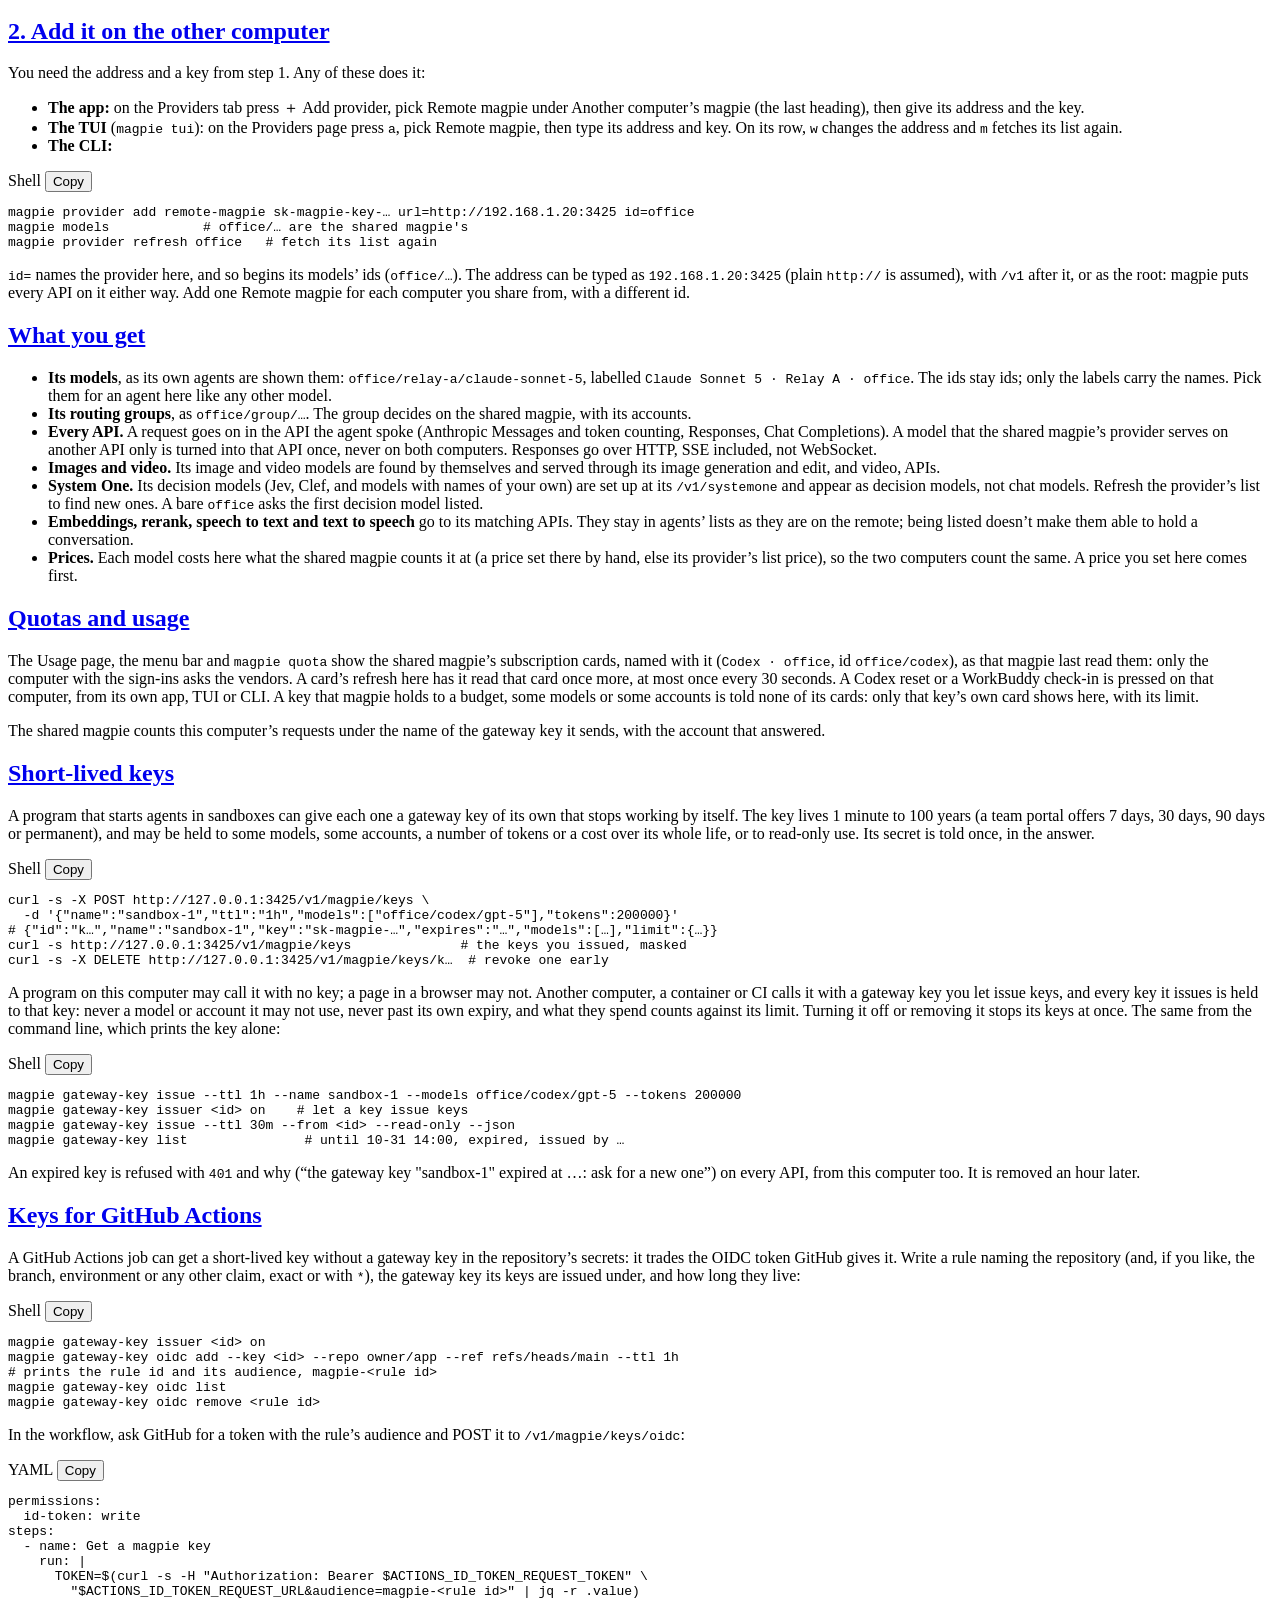
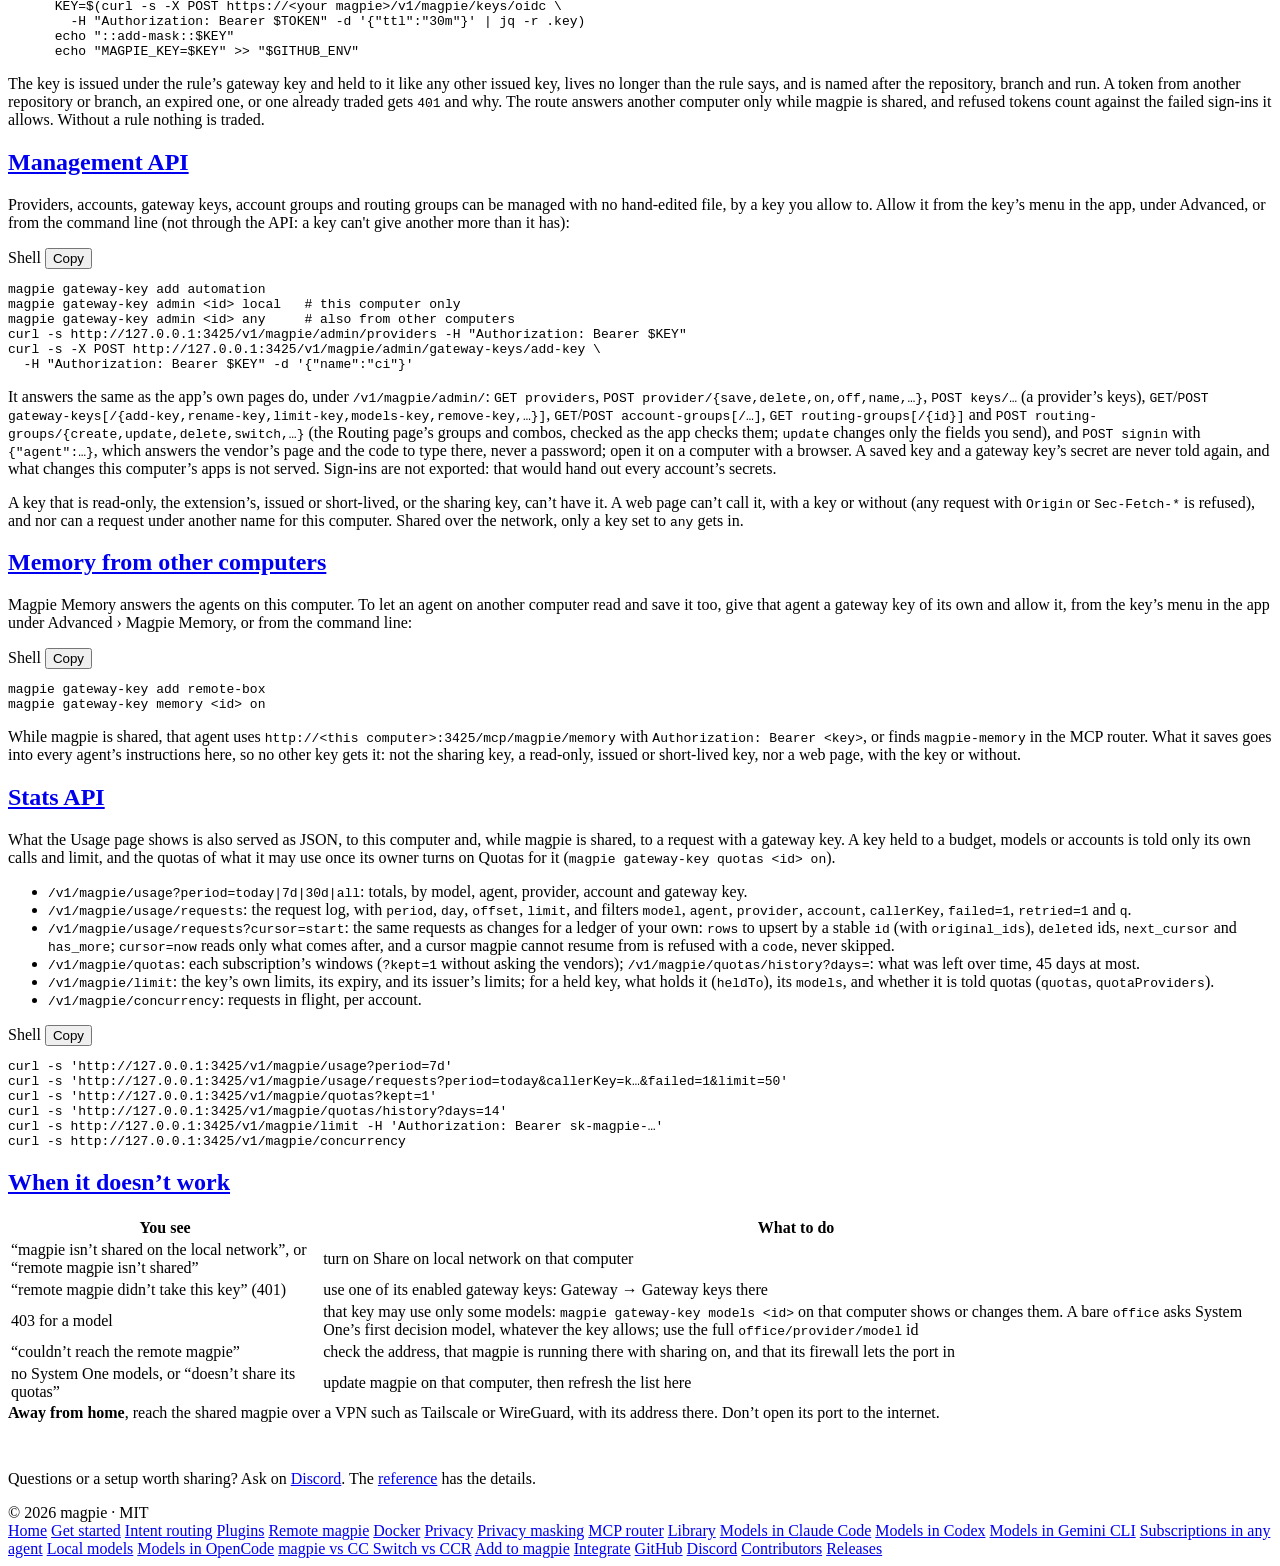
==== commit 467df633: "Merge upstream yetone/magpie main (289184a40) into team-portal 259 upstream commits. Conflicts: - in" ====
--- a/site/public/docs/remote.html
+++ b/site/public/docs/remote.html
@@ -261,6 +261,16 @@
     <p>It answers the same as the app’s own pages do, under <code>/v1/magpie/admin/</code>: <code>GET providers</code>, <code>POST provider/{save,delete,on,off,name,…}</code>, <code>POST keys/…</code> (a provider’s keys), <code>GET</code>/<code>POST gateway-keys[/{add-key,rename-key,limit-key,models-key,remove-key,…}]</code>, <code>GET</code>/<code>POST account-groups[/…]</code>, <code>GET routing-groups[/{id}]</code> and <code>POST routing-groups/{create,update,delete,switch,…}</code> (the Routing page’s groups and combos, checked as the app checks them; <code>update</code> changes only the fields you send), and <code>POST signin</code> with <code>{"agent":…}</code>, which answers the vendor’s page and the code to type there, never a password; open it on a computer with a browser. A saved key and a gateway key’s secret are never told again, and what changes this computer’s apps is not served. Sign-ins are not exported: that would hand out every account’s secrets.</p>
     <p>A key that is read-only, the extension’s, issued or short-lived, or the sharing key, can’t have it. A web page can’t call it, with a key or without (any request with <code>Origin</code> or <code>Sec-Fetch-*</code> is refused), and nor can a request under another name for this computer. Shared over the network, only a key set to <code>any</code> gets in.</p>
 
+    <h2 id="memory"><a class="anchor" href="#memory">Memory from other computers</a></h2>
+    <p>Magpie Memory answers the agents on this computer. To let an agent on another computer read and save it too, give that agent a gateway key of its own and allow it, from the key’s menu in the app under Advanced › Magpie Memory, or from the command line:</p>
+    <div class="code">
+      <span class="lang">Shell</span>
+      <button class="copy" data-copy="ex-memory">Copy</button>
+      <pre id="ex-memory">magpie gateway-key add remote-box
+magpie gateway-key memory &lt;id&gt; on</pre>
+    </div>
+    <p>While magpie is shared, that agent uses <code>http://&lt;this computer&gt;:3425/mcp/magpie/memory</code> with <code>Authorization: Bearer &lt;key&gt;</code>, or finds <code>magpie-memory</code> in the MCP router. What it saves goes into every agent’s instructions here, so no other key gets it: not the sharing key, a read-only, issued or short-lived key, nor a web page, with the key or without.</p>
+
     <h2 id="api"><a class="anchor" href="#api">Stats API</a></h2>
     <p>What the Usage page shows is also served as JSON, to this computer and, while magpie is shared, to a request with a gateway key. A key held to a budget, models or accounts is told only its own calls and limit, and the quotas of what it may use once its owner turns on <span class="ui">Quotas</span> for it (<code>magpie gateway-key quotas &lt;id&gt; on</code>).</p>
     <ul>
